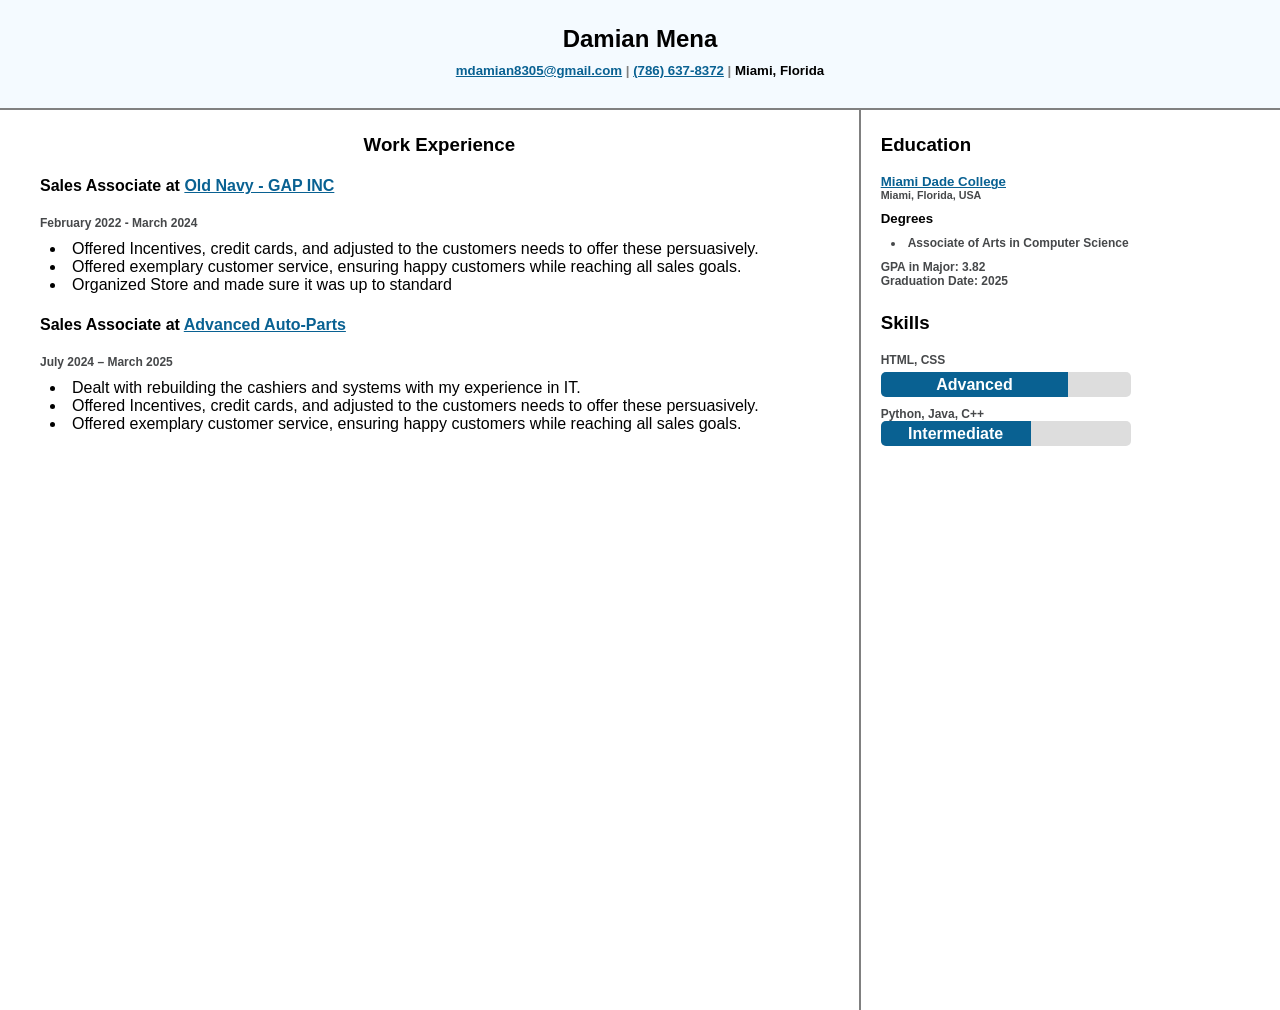
==== index.html @ 469befed "Portfolio Upload" ====
<!DOCTYPE html>

<html>
<!-- Website name -->
<head> 
    <link rel="icon" href="images/book-solid.svg" type="image/svg">
    <title>Damian Mena - Portfolio</title>
    <link rel="stylesheet" href="style.css">
</head>

<body style="font-family: Cambria, sans-serif;">

    <script>
        function copyToClipboard(text) {
          navigator.clipboard.writeText(text)
            .then(() => alert(text + ' copied to clipboard!'))
            .catch(err => console.error('Failed to copy: ', err));
        }
      </script>
<!-- Website Titles -->
    <header>
        <h2>Damian Mena</h2>
        <h5><span onclick="copyToClipboard('mdamian8305@gmail.com')" style="cursor:pointer; color:#096192; text-decoration:underline;">mdamian8305@gmail.com</span>
            <split>|</split> <span onclick="copyToClipboard('(786)637-8372')" style="cursor:pointer; color:#096192; text-decoration:underline;">(786) 637-8372</span>
            <split>|</split> Miami, Florida</h5>
    </header>

    <nav class="navbar"> </nav>

    <main>
        <div class="portfolio-container">
            <section class="left-side" style="padding-left: 20px;">
<!-- Work Experience -->
                <h3 style="text-align: center;">Work Experience</h3>
                <h4>Sales Associate at <a href="https://oldnavy.gap.com" target="_blank" style="cursor:pointer; color:#096192; text-decoration:underline;">Old Navy - GAP INC</a></h4>
                <p class="education">February 2022 - March 2024</p>
                <ul>
                    <li>Offered Incentives, credit cards, and adjusted to the
                    customers needs to offer these persuasively.</li>
                    <li>Offered exemplary customer service, ensuring happy
                    customers while reaching all sales goals.</li>
                    <li>Organized Store and made sure it was up to standard</li>
                </ul>
                <h4>Sales Associate at <a href="https://shop.advanceautoparts.com" target="_blank" style="cursor:pointer; color:#096192; text-decoration:underline;">Advanced Auto-Parts</a></h4>
                <p class="education">July 2024 – March 2025</p>
                <ul>
                    <li>Dealt with rebuilding the cashiers and systems with my experience in IT.</li>
                    <li>Offered Incentives, credit cards, and adjusted to the
                    customers needs to offer these persuasively.</li>
                    <li>Offered exemplary customer service, ensuring happy
                    customers while reaching all sales goals.</li>
                </ul>
            </section>
    
            <div class="divider"></div>
<!-- Education -->
            <section class="right-side">
                <h3>Education</h3>
                <h5> <a href="https://www.mdc.edu" target="_blank" style="cursor:pointer; color:#096192; text-decoration:underline;">Miami Dade College</a>
                <h6>Miami, Florida, USA</h6>
                <h5 style="padding-top: 10px;">Degrees</h5>
                <ul>
                    <li class="education">Associate of Arts in Computer Science</li>
                </ul>
                <p class="education">GPA in Major: 3.82</p>
                <p class="education">Graduation Date: 2025</p>
                </h5>
<!-- Skills Tree -->
                <h3>Skills</h3>

                <div class="skill">
                    <p class="skills">HTML, CSS</p>
                    <div class="skill-bar-1">
                      <div class="skill-level-1">Advanced</div>
                    </div>
                  </div>                  
                <div class="skill">
                    <p class="education">Python, Java, C++</p>
                    <div class="skill-bar-2">
                      <div class="skill-level-2">Intermediate</div>
                    </div>
                  </div> 

            </section>
        </div>

    </main>

</body>
</html>
---- style.css ----
/* Reset basic margin */
body {
    margin: 0;
    box-sizing: border-box;
}

/* Header styling */
header {
    background-color: rgb(244, 250, 255);
    text-align: center;
    padding: 15px;
    padding-bottom: 30px;

    split{
        color:grey;
    }
}


/* Headings */

h3{
    padding-top: 5px;
}

h2, h5 {
    margin: 0;
    padding: 10px;
  }

h5, h6 {
    margin: 0;
    padding: 0;
  }

h6{
    color: #46484a;
}

ul{
    margin: 10px;
}

li{
    list-style-position: inside;
}

/*education*/
.education {
    font-weight: bold;
    font-size: 12px;
    color: #46484a;
    margin: 0;
    padding: 0;
  }

/*skill tree*/
.skills {
    font-weight: bold;
    font-size: 12px;
    color: #46484a;
    margin: 0;
    padding-bottom: 5px;
  }

.skill {
    margin-bottom: 10px;
  }
  
.skill-bar-1 {
    background-color: #ddd;
    border-radius: 5px;
    overflow: hidden;
    height: 25px;
    width: 250px;
    position: relative;
  }
.skill-level-1 {
    background-color: #096192;
    height: 100%;
    width: 75%;
    color: white;
    text-align: center;
    line-height: 25px;
    font-weight: bold;
  }  
.skill-bar-2 {
    background-color: #ddd;
    border-radius: 5px;
    overflow: hidden;
    height: 25px;
    width: 250px;
    position: relative;
  }
.skill-level-2 {
    background-color: #096192;
    height: 100%;
    width: 60%;
    color: white;
    text-align: center;
    line-height: 25px;
    font-weight: bold;
  }  

/* Navbar bar line */
.navbar {
    background-color: grey;
    height: 2px;
    margin: 0;
}

/* Main container flex layout */
.portfolio-container {
    display: flex;
    width: 100%;
    height: 100vh;
    align-items: stretch;
}

/* Left and right sections without padding — content will have its own */
.left-side {
    flex: 2;
    padding: 0;
}
.right-side{
    flex:1;
    padding: 0;
    padding-bottom: 40px;
}

/* Padding applied inside the content instead */
.left-side > *, .right-side > * {
    padding-left: 20px;
    padding-right: 20px;
}

/* Divider line between columns */
.divider {
    width: 2px;
    background-color: grey;
    height: 100%;
    align-self: stretch;
    margin: 0;
}




/* Responsive layout for small screens */
@media screen and (max-width: 600px) {
    main{
        text-align: center;
    }
    .skill {
        margin-bottom: 10px;
        display: flex;
        flex-direction: column;
        align-items: center;
      }
    .portfolio-container {
        flex-direction: column;
        height: auto;
    }

    .divider {
        width: 100%;
        height: 2px;
        margin: 10px 0;
    }
}
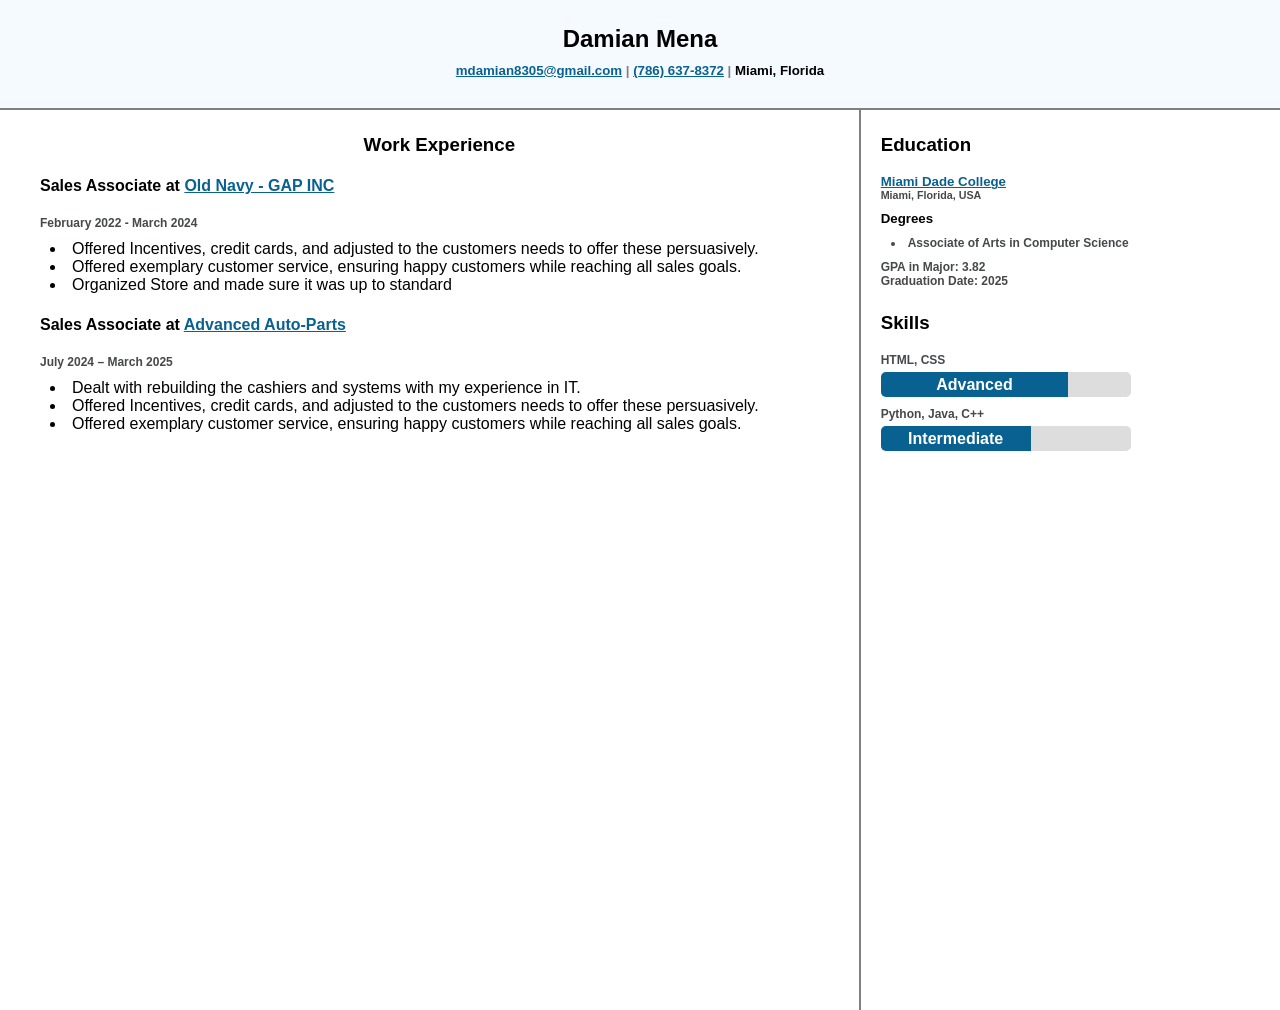
==== commit 864b3449: "Update index.html" ====
--- a/index.html
+++ b/index.html
@@ -75,7 +75,7 @@
                     </div>
                   </div>                  
                 <div class="skill">
-                    <p class="education">Python, Java, C++</p>
+                    <p class="skills">Python, Java, C++</p>
                     <div class="skill-bar-2">
                       <div class="skill-level-2">Intermediate</div>
                     </div>
@@ -87,4 +87,4 @@
     </main>
 
 </body>
-</html>+</html>
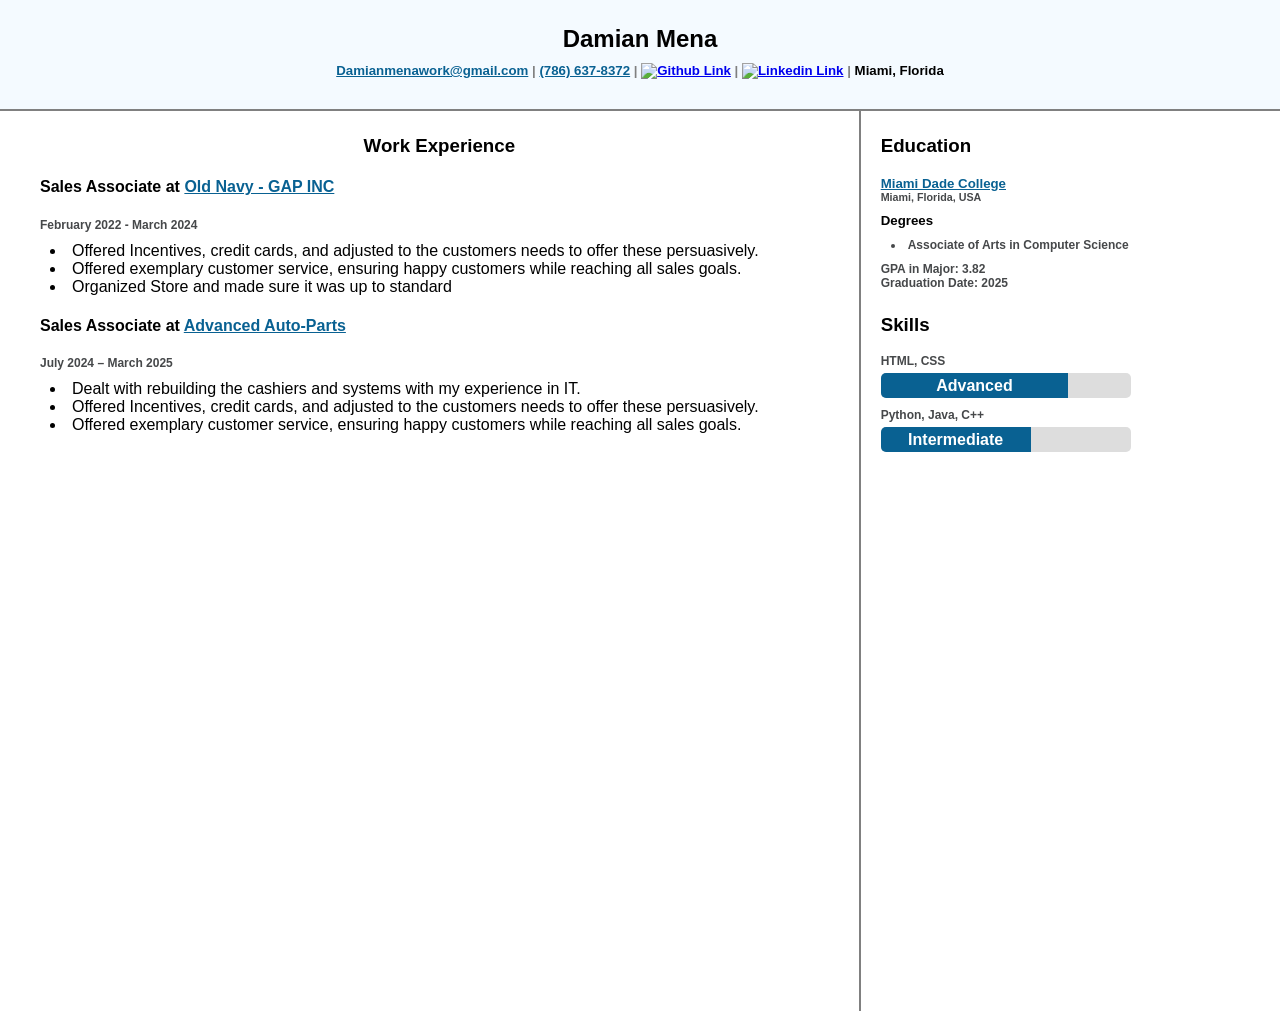
==== commit b4c75c0a: "Update index.html" ====
--- a/index.html
+++ b/index.html
@@ -20,8 +20,10 @@
 <!-- Website Titles -->
     <header>
         <h2>Damian Mena</h2>
-        <h5><span onclick="copyToClipboard('mdamian8305@gmail.com')" style="cursor:pointer; color:#096192; text-decoration:underline;">mdamian8305@gmail.com</span>
-            <split>|</split> <span onclick="copyToClipboard('(786)637-8372')" style="cursor:pointer; color:#096192; text-decoration:underline;">(786) 637-8372</span>
+        <h5><span onclick="copyToClipboard('damianmenawork@gmail.com')" title="Copy Email" style="cursor:pointer; color:#096192; text-decoration:underline;">Damianmenawork@gmail.com</span>
+            <split>|</split> <span onclick="copyToClipboard('(786)637-8372')" title="Copy Phone Number" style="cursor:pointer; color:#096192; text-decoration:underline;">(786) 637-8372</span>
+            <split>|</split> <a href="https://github.com/MDamianCoding" target="_blank"><image src="images/github-brands.svg" height="15" title="Github Link" style="vertical-align: middle;"></a>
+            <split>|</split> <a href="https://www.linkedin.com/in/mdamiancoding" target="_blank"><image src="images/linkedin-brands.svg" height="15" title="Linkedin Link" style="vertical-align: middle;"></a>
             <split>|</split> Miami, Florida</h5>
     </header>
 
@@ -50,6 +52,7 @@
                     <li>Offered exemplary customer service, ensuring happy
                     customers while reaching all sales goals.</li>
                 </ul>
+                <br>
             </section>
     
             <div class="divider"></div>
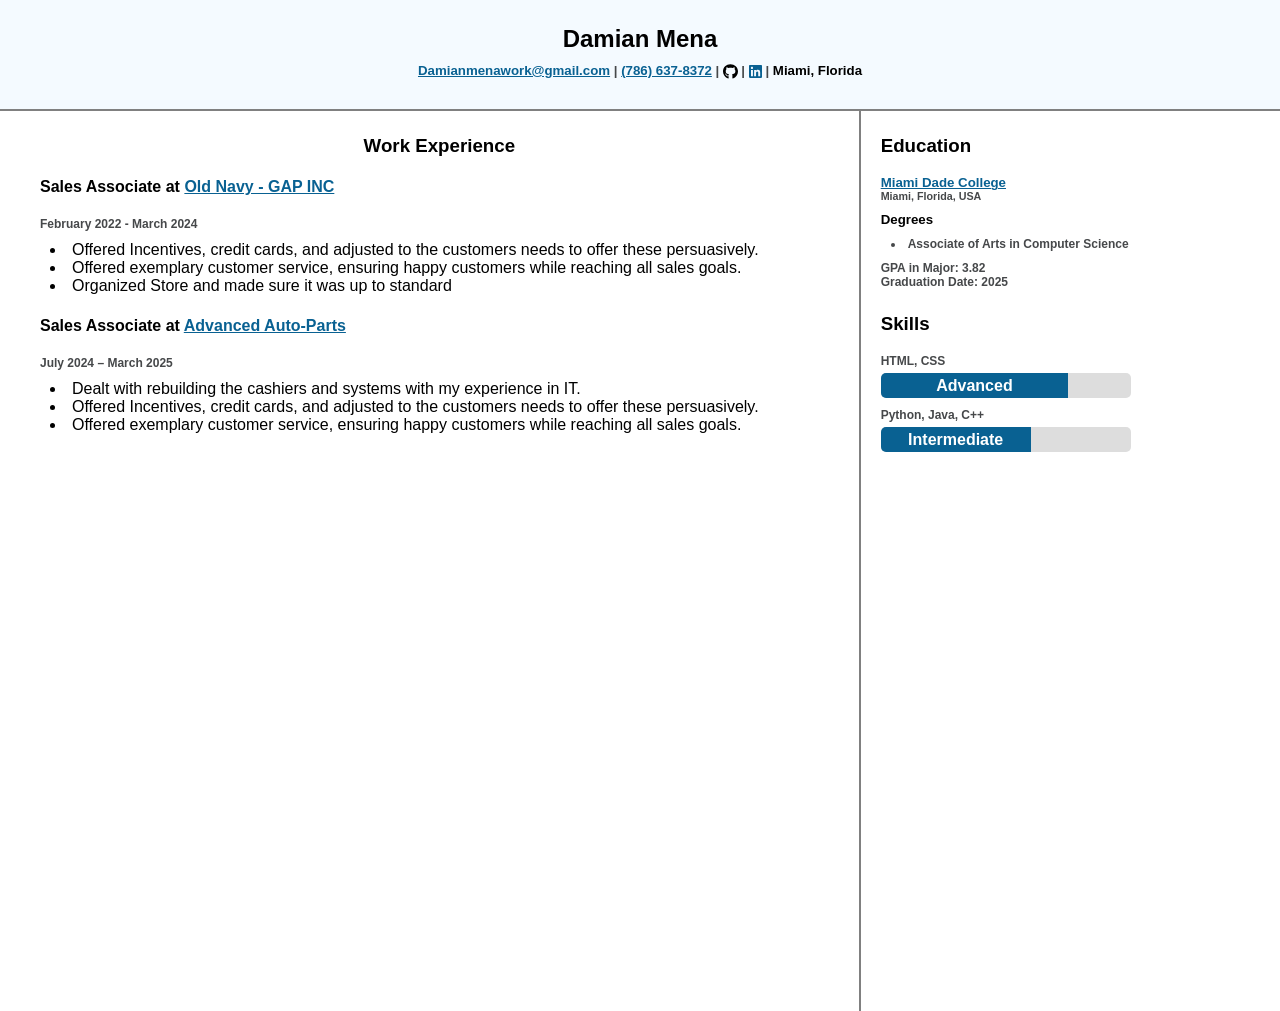
==== commit 19c4c267: "Portfolio Upload" ====
--- a/index.html
+++ b/index.html
@@ -90,4 +90,4 @@
     </main>
 
 </body>
-</html>
+</html>
--- a/style.css
+++ b/style.css
@@ -12,7 +12,7 @@
     padding-bottom: 30px;
 
     split{
-        color:grey;
+        color:#46484a;
     }
 }
 
@@ -115,7 +115,8 @@
     width: 100%;
     height: 100vh;
     align-items: stretch;
-}
+  }
+  
 
 /* Left and right sections without padding — content will have its own */
 .left-side {
@@ -127,7 +128,9 @@
     padding: 0;
     padding-bottom: 40px;
 }
-
+.left-side, .right-side {
+    overflow-y: auto;
+  }
 /* Padding applied inside the content instead */
 .left-side > *, .right-side > * {
     padding-left: 20px;
@@ -138,16 +141,18 @@
 .divider {
     width: 2px;
     background-color: grey;
-    height: 100%;
     align-self: stretch;
-    margin: 0;
-}
-
+  }
 
 
 
 /* Responsive layout for small screens */
 @media screen and (max-width: 600px) {
+    html, body {
+        min-height: 100%;
+        margin: 0;
+        overflow: visible; /* Prevents scrolling */
+      }
     main{
         text-align: center;
     }
@@ -167,4 +172,4 @@
         height: 2px;
         margin: 10px 0;
     }
-}
+}
